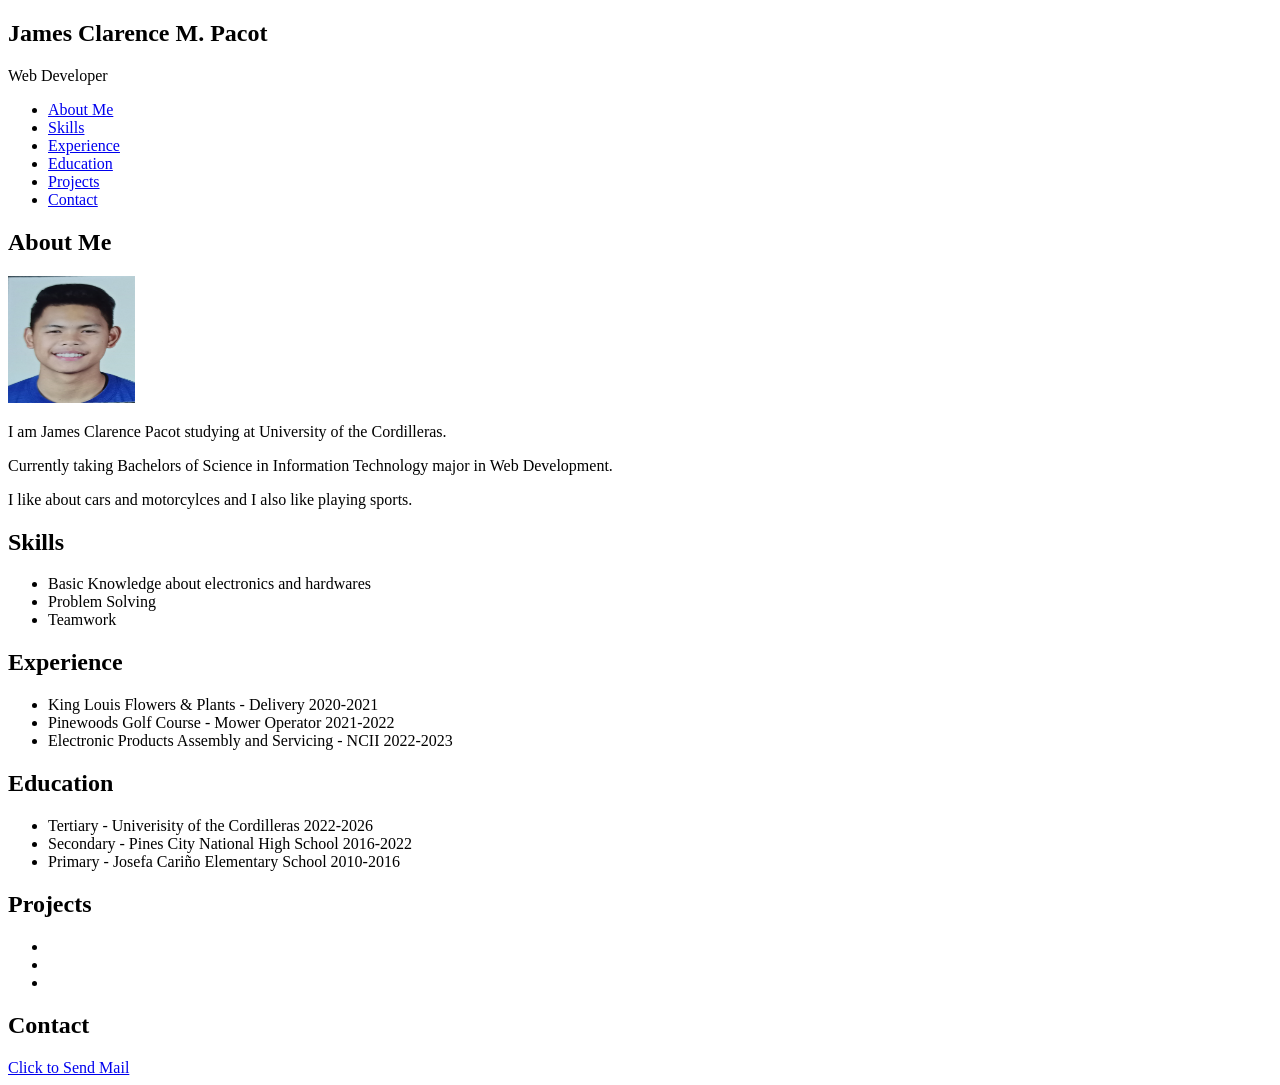
==== index.html @ 3409286d "Resume-Pacot" ====
<!DOCTYPE html>
<html lang="en">

<head>
    <meta charset="UTF-8">
    <meta name="viewport" content="width=device-width, initial-scale=1.0">
    <title>Resume-Pacot</title>
    <link rel="stylesheet" href="style.css">
</head>

<body>
    <header>
        <section>
            <div>
                <h1>James Clarence M. Pacot</h1>
                <p>Web Developer</p>
            </div>
            <nav>
                <ul>
                    <li><a href="#about">About Me</a></li>
                    <li><a href="#skills">Skills</a></li>
                    <li><a href="#experience">Experience</a></li>
                    <li><a href="#education">Education</a></li>
                    <li><a href="#projects">Projects</a></li>
                    <li><a href="#contact">Contact</a></li>
                </ul>
            </nav>
        </section>
    </header>

<section id="about">
    <h2>About Me</h2>
    <img src="imgs/IMG_20210620_193540.jpg" alt="My photo" height="127px" width="127px">
    <p>I am James Clarence Pacot studying at University of the Cordilleras.</p>
    <p>Currently taking Bachelors of Science in Information Technology major in Web Development.</p>
    <p>I like about cars and motorcylces and I also like playing sports.</p>
</section>

<section id="skills">
    <h2>Skills</h2>
    <ul>
        <li>Basic Knowledge about electronics and hardwares</li>
        <li>Problem Solving</li>
        <li>Teamwork</li>
    </ul>

</section id="experience">
    <h2>Experience</h2>
    <ul>
        <li>King Louis Flowers & Plants - Delivery 2020-2021</li>
        <li>Pinewoods Golf Course - Mower Operator 2021-2022</li>
        <li>Electronic Products Assembly and Servicing - NCII 2022-2023</li>
    </ul>

<section id="education">
    <h2>Education</h2>
    <ul>
        <li>Tertiary - Univerisity of the Cordilleras 2022-2026</li>
        <li>Secondary - Pines City National High School 2016-2022</li>
        <li>Primary - Josefa Cariño Elementary School 2010-2016</li>
    </ul>
</section id="projects">
    <h2>Projects</h2>
    <ul>
        <li></li>
        <li></li>
        <li></li>
    </ul>

<section id="contact">
    <h2>Contact</h2>
<a href="mailto:pacotmorales12@gmail.com">Click to Send Mail</a>

</section>
</body>

</html>
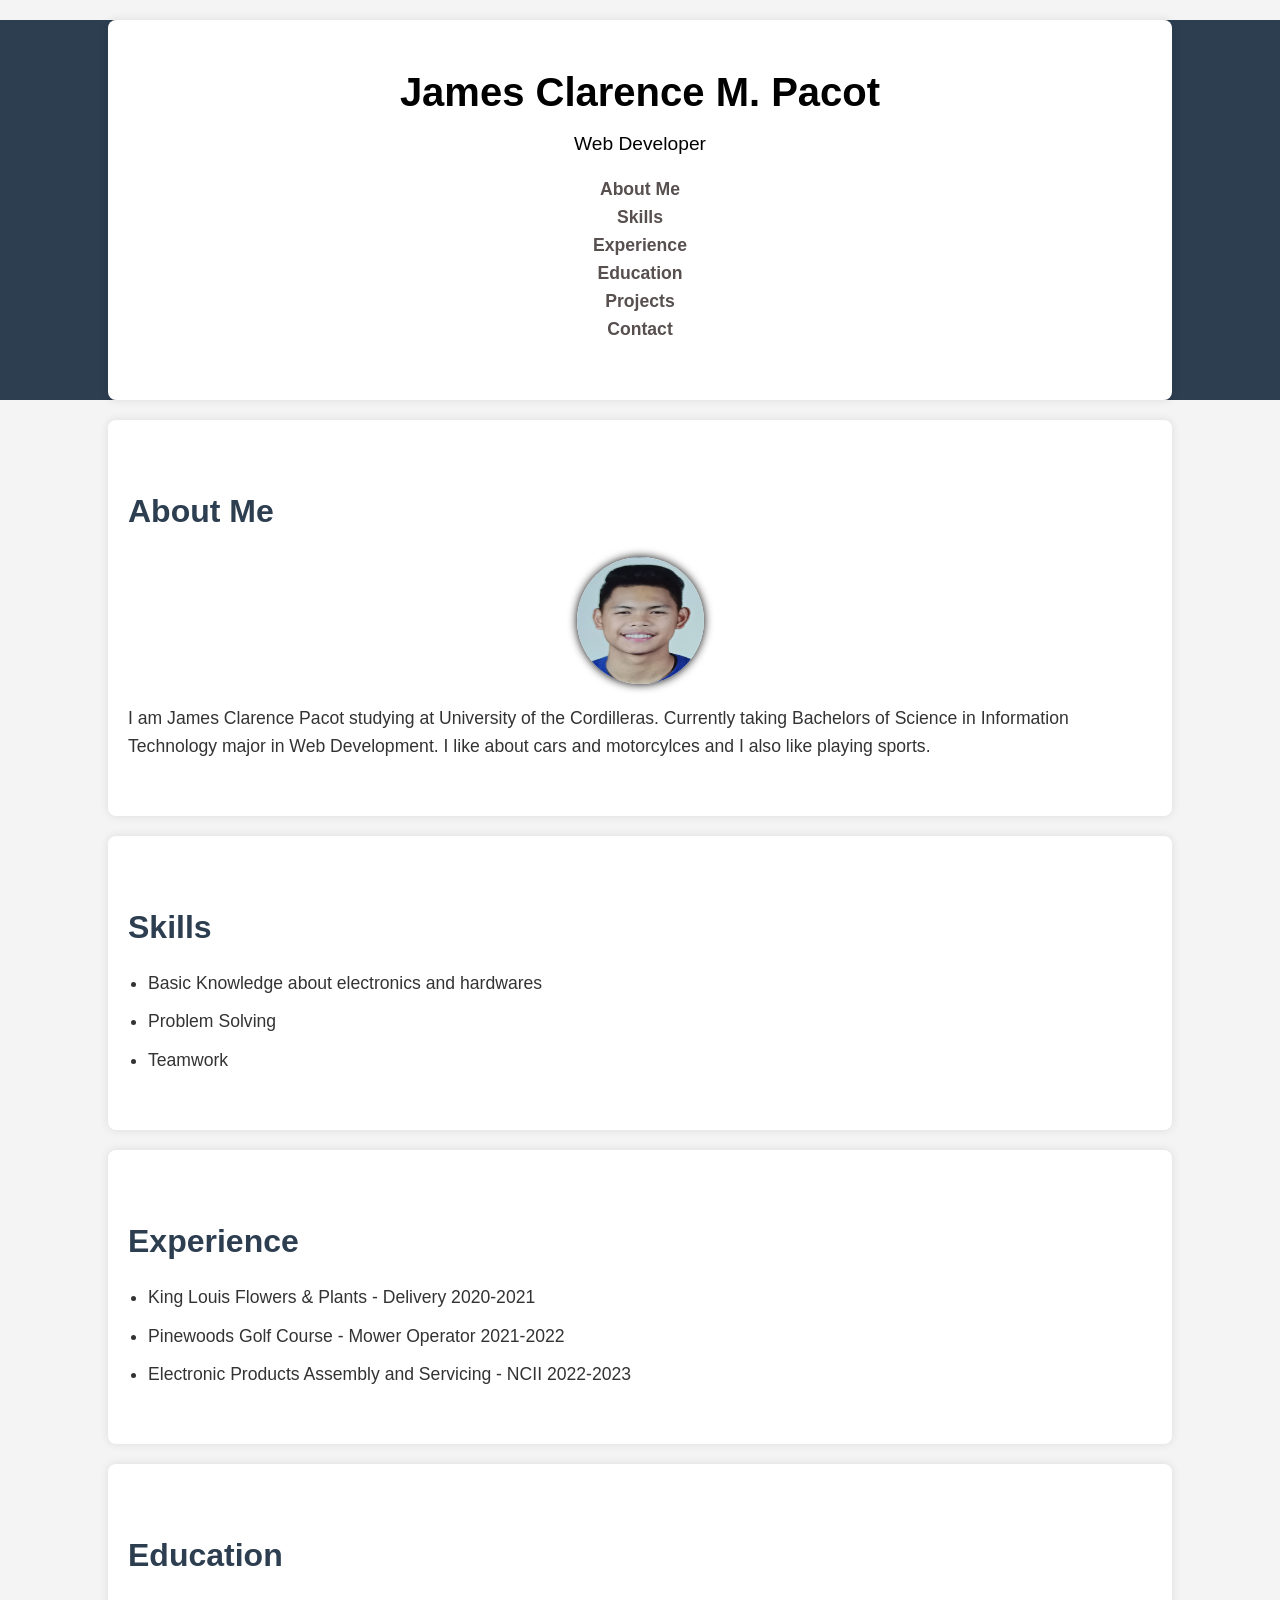
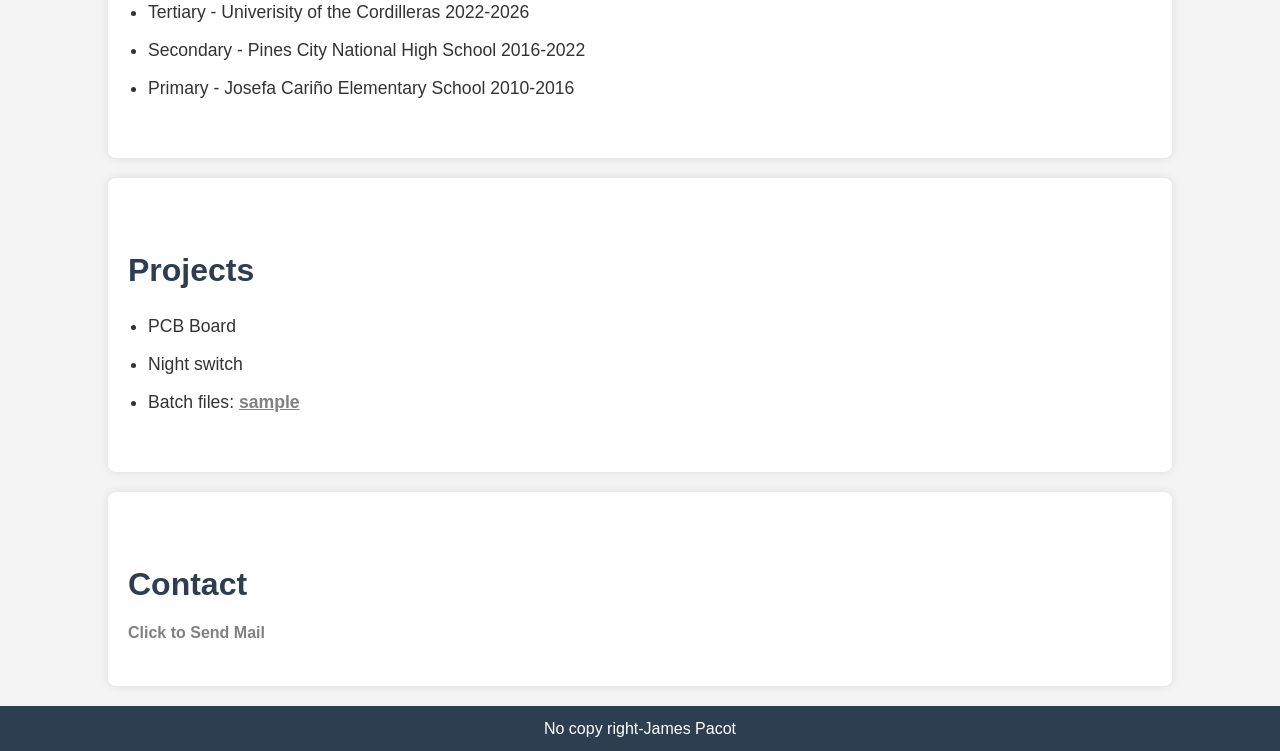
==== commit 463b4db5: "Updated navigations" ====
--- a/index.html
+++ b/index.html
@@ -28,50 +28,55 @@
         </section>
     </header>
 
-<section id="about">
-    <h2>About Me</h2>
-    <img src="imgs/IMG_20210620_193540.jpg" alt="My photo" height="127px" width="127px">
-    <p>I am James Clarence Pacot studying at University of the Cordilleras.</p>
-    <p>Currently taking Bachelors of Science in Information Technology major in Web Development.</p>
-    <p>I like about cars and motorcylces and I also like playing sports.</p>
-</section>
+    <section id="about">
+        <h2>About Me</h2>
+        <img src="imgs/IMG_20210620_193540.jpg" alt="My photo" height="127px" width="127px">
+        <p>I am James Clarence Pacot studying at University of the Cordilleras.
+        Currently taking Bachelors of Science in Information Technology major in Web Development.
+        I like about cars and motorcylces and I also like playing sports.</p>
+    </section>
 
-<section id="skills">
-    <h2>Skills</h2>
-    <ul>
-        <li>Basic Knowledge about electronics and hardwares</li>
-        <li>Problem Solving</li>
-        <li>Teamwork</li>
-    </ul>
+    <section id="skills">
+        <h2>Skills</h2>
+        <ul>
+            <li>Basic Knowledge about electronics and hardwares</li>
+            <li>Problem Solving</li>
+            <li>Teamwork</li>
+        </ul>
+    </section>
 
-</section id="experience">
-    <h2>Experience</h2>
-    <ul>
-        <li>King Louis Flowers & Plants - Delivery 2020-2021</li>
-        <li>Pinewoods Golf Course - Mower Operator 2021-2022</li>
-        <li>Electronic Products Assembly and Servicing - NCII 2022-2023</li>
-    </ul>
+    <section id="experience">
+        <h2>Experience</h2>
+        <ul>
+            <li>King Louis Flowers & Plants - Delivery 2020-2021</li>
+            <li>Pinewoods Golf Course - Mower Operator 2021-2022</li>
+            <li>Electronic Products Assembly and Servicing - NCII 2022-2023</li>
+        </ul>
+    </section>
 
-<section id="education">
-    <h2>Education</h2>
-    <ul>
-        <li>Tertiary - Univerisity of the Cordilleras 2022-2026</li>
-        <li>Secondary - Pines City National High School 2016-2022</li>
-        <li>Primary - Josefa Cariño Elementary School 2010-2016</li>
-    </ul>
-</section id="projects">
+    <section id="education">
+        <h2>Education</h2>
+        <ul>
+            <li>Tertiary - Univerisity of the Cordilleras 2022-2026</li>
+            <li>Secondary - Pines City National High School 2016-2022</li>
+            <li>Primary - Josefa Cariño Elementary School 2010-2016</li>
+        </ul>
+    </section>
+
+    <section id="projects">
     <h2>Projects</h2>
     <ul>
-        <li></li>
-        <li></li>
-        <li></li>
+        <li>PCB Board</li>
+        <li>Night switch</li>
+        <li>Batch files: <a href="https://github.com/JamesPacot/221611976-Pacot/blob/main/BSCRIPT03.bat">sample</a></li>
     </ul>
+    </section>  
 
-<section id="contact">
-    <h2>Contact</h2>
-<a href="mailto:pacotmorales12@gmail.com">Click to Send Mail</a>
+    <section id="contact">
+        <h2>Contact</h2>
+        <a href="mailto:pacotmorales12@gmail.com">Click to Send Mail</a>
 
-</section>
+    </section>
 </body>
-
+<footer>No copy right-James Pacot</footer>
 </html>
--- a/style.css
+++ b/style.css
@@ -0,0 +1,114 @@
+body{
+    font-family: Arial, sans-serif;
+    margin: 0;
+    padding: 0;
+    background-color: #f4f4f4;
+    color: #333;
+    line-height: 1.6;
+}
+
+header {
+    background-color: #2c3e50;
+    color: black;
+    padding:0;
+    text-align: center;
+}
+
+header h1{
+    margin: 0;
+    font-size: 2.5em;
+
+}
+
+header p {
+    font-size: 1.2em;
+    margin-top: 5px;
+}
+
+nav ul {
+    list-style: none;
+    padding: 0%;
+    margin-top: 15px;
+
+}
+
+nav ul li {
+    margin: 0%;
+}
+
+nav  ul li a {
+    color: rgb(88, 79, 79);
+    text-decoration: none;
+    font-weight: bold;   
+}
+
+nav ul li a:hover {
+    color: lightgreen;
+}
+
+section {
+    padding: 40px 20px;
+    margin: 20px 0;
+    background-color: white;
+    width: 80%;
+    margin: 20px auto;
+    box-shadow: 0 0 10px rgba(0, 0, 0, 0.1);
+    border-radius: 8px;
+}
+
+/* Section styling */
+h2 {
+    color: #2c3e50;
+    font-size: 2em;
+    margin-bottom: 10px;
+}
+
+p, li {
+    font-size: 1.1em;
+    margin-bottom: 15px;
+}
+ul {
+    padding-left: 20px;
+}
+li {
+    margin-bottom: 10px;
+}
+
+/*About me*/
+#about img {
+    border-radius: 50%;
+    display: block;
+    margin: 20px auto;
+    box-shadow: 0 0 10px black;
+}
+
+#projects a {
+    color: gray;
+    font-weight: bold;
+}
+
+#projects a:hover {
+    color: green;
+}
+
+/*contact*/
+#contact a {
+    color: gray;
+    text-decoration: none;
+    font-weight: bold;
+}
+
+#contact a:hover {
+    color: green;
+}
+
+/* Footer */
+footer {
+    background-color: #2c3e50;
+    color: white;
+    text-align: center;
+    padding: 10px 0;
+   
+    width: 100%;
+    bottom: 0;
+}
